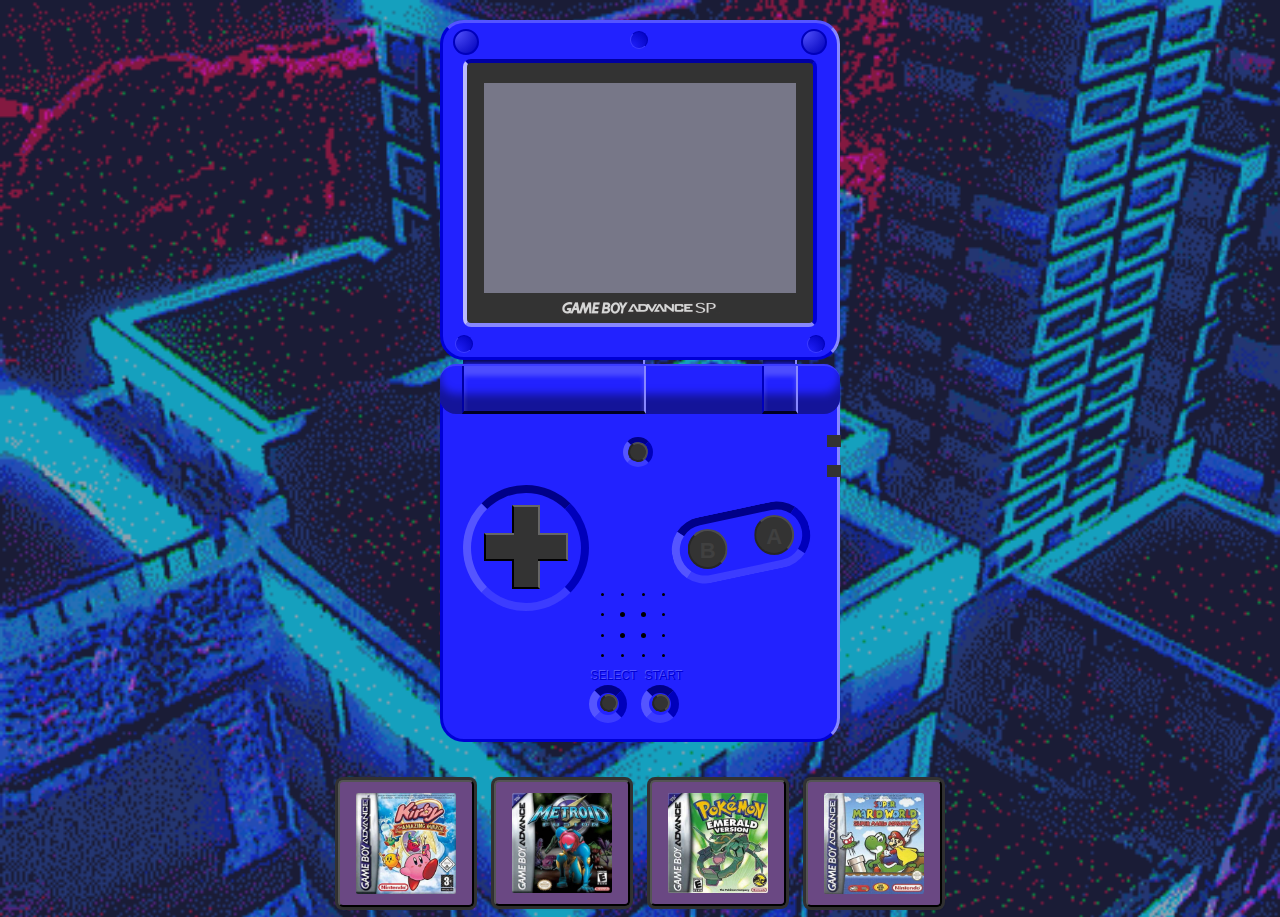
==== gbaemulator/index.html @ bf4791a1 "added a gba emulator to portafolio" ====
<html>

<head>
    <link rel="stylesheet" href="resources/style.css" />
    <title>GBA-web</title>
    <meta name="description" content="Play GBA games on the web!" />
    <meta name="author" content="Harrison Lingren" />

    <script src="js/util.js"></script>
    <script src="js/core.js"></script>
    <script src="js/arm.js"></script>
    <script src="js/thumb.js"></script>
    <script src="js/mmu.js"></script>
    <script src="js/io.js"></script>
    <script src="js/audio.js"></script>
    <script src="js/video.js"></script>
    <script src="js/video/proxy.js"></script>
    <script src="js/video/software.js"></script>
    <script src="js/irq.js"></script>
    <script src="js/keypad.js"></script>
    <script src="js/sio.js"></script>
    <script src="js/savedata.js"></script>
    <script src="js/gpio.js"></script>
    <script src="js/gba.js"></script>
    <script src="resources/xhr.js"></script>
</head>

<body>
    <div class="system-container">
        <div class="screen-body">
            <div class="screen-bumper" id="bumper-ul"></div>
            <div class="screen-bumper" id="bumper-ur"></div>
            <div class="screen-bumper small-bumper" id="bumper-tm"></div>
            <div class="screen-bumper small-bumper" id="bumper-ll"></div>
            <div class="screen-bumper small-bumper" id="bumper-lr"></div>
            <div class="screen-border">
                <div class="screen">
                    <canvas id="screen" width="315" height="210"></canvas>
                </div>
                <img src="img/large_Nintendo_Gameboy_advanced_SP_logo_system_logo_small.png">
            </div>
        </div>
        <div class="swivel"> </div>

        <div class="gamepad-body">

            <div class="power-light"></div>
            <div class="power-light"></div>


            <div class="pad-container">
                <div class="d-pad"></div>
            </div>

            <div class="pad-container buttons-container">
                <div class="b-button">
                    B
                </div>

                <a href="#">
                    <div class="a-button">
                        A
                    </div>
                </a>

            </div>

            <div class="pad-container power-container">
                <a href="#">
                    <div class="b-button power-button">
                    </div>
                </a>
            </div>
            <div class="speaker-holder">
                <div class="dot small-dot"></div>
                <div class="dot small-dot"></div>
                <div class="dot small-dot"></div>
                <div class="dot small-dot"></div>
                <div class="dot small-dot"></div>
                <div class="dot large-dot"></div>
                <div class="dot large-dot"></div>
                <div class="dot small-dot"></div>
                <div class="dot small-dot"></div>
                <div class="dot large-dot"></div>
                <div class="dot large-dot"></div>
                <div class="dot small-dot"></div>
                <div class="dot small-dot"></div>
                <div class="dot small-dot"></div>
                <div class="dot small-dot"></div>
                <div class="dot small-dot"></div>
            </div>


            <div class="pad-container select-container">
                <div class="a-button select-button"> </div>
            </div>

            <div class="pad-container start-container">
                <div class="a-button start-button">
                </div>
            </div>

            <div class="select-label">SELECT</div>
            <div class="select-label">SELECT</div>

            <div class="start-label">START</div>
            <div class="start-label">START</div>
        </div>
    </div>

    <section class="games-container">
        <div class="game--item">
            <button id="game-rom-image-kirby-mirror">
				<a>
					<img src="/gbaemulator/roms/kirby-amazing-mirror-image.jpg">
				</a>
			</button>
        </div>
        <div class="game--item">
            <button id="game-rom-image-metroid-fusion">
				<a>
					<img src="/gbaemulator/roms/metroid-fusion-image.jpg">
				</a>
			</button>
        </div>
        <div class="game--item">
            <button id="game-rom-image-pokemon-emerald">
				<a>
					<img src="/gbaemulator/roms/pokemon-esmerald-image.jpg">
				</a>
			</button>
        </div>
        <div class="game--item">
            <button id="game-rom-image-supermario2">
				<a>
					<img src="/gbaemulator/roms/super-mario-2-image.jpg">
				</a>
			</button>
        </div>
    </section>

    <!-- DEPRECATED !! -->
    <!-- <section id="controls">
        <div id="preload">
            <button class="bigbutton" id="select" onclick="document.getElementById('loader').click()">Choose Game...</button>
            <input id="loader" type="file" accept=".gba" onchange="run(this.files[0]);">
            <button onclick="document.getElementById('saveloader').click()">Upload Savegame...</button>
            <input id="saveloader" type="file" onchange="uploadSavedataPending(this.files[0]);">
        </div>
        <div id="ingame" class="hidden">
            <button id="pause" class="bigbutton" onclick="togglePause()">PAUSE</button>
            <button class="bigbutton" onclick="reset()">RESET</button>
            <button onclick="gba.downloadSavedata()">Download Savegame</button>
            <button onclick="screenshot()">Screenshot</button>
            <br />
            <label id="pixelated">
  			<input type="checkbox" onchange="setPixelated(this.checked)">
  			<p>Pixelated</p>
  		</label>
            <div id="sound">
                <input type="checkbox" checked onchange="gba.audio.masterEnable = this.checked">
                <p>Sound</p>
                <input type="range" min="0" max="1" value="1" step="any" onchange="setVolume(this.value)" oninput="setVolume(this.value)">
            </div>
        </div>
    </section> -->
    <script src="/gbaemulator/startup.js"></script>
</body>

</html>
---- gbaemulator/resources/style.css ----
body {
    margin: 0;
    padding: 0;
    background: #ffffff;
    background: -webkit-gradient(linear, left top, left bottom, color-stop(0%, #ffffff), color-stop(100%, #e5e5e5));
    background: -webkit-linear-gradient(top, #ffffff 0%, #C9C9C9 100%);
    background: linear-gradient(to bottom, #ffffff 0%, #C9C9C9 100%);
    font-family: "Open Sans", sans-serif;
    background-image: url(/src/assets/city.gif);
    background-size: cover;
}

.system-container {
    width: 400px;
    height: 730px;
    margin: 20px auto;
}

.screen-body {
    background-color: #2222ff;
    width: 400px;
    height: 340px;
    border-radius: 24px;
    position: relative;
    padding: 20px;
    box-sizing: border-box;
    border: 3px solid #0000d5;
    border-right-color: #8888ff;
    border-top-color: #5555ff;
}

.screen-body:before {
    content: '';
    width: 180px;
    height: 8px;
    background-color: #2222ff;
    position: absolute;
    bottom: -8px;
    z-index: -1;
    left: 20px;
    border-right: 2px solid #8888ff;
    box-shadow: inset 0px 6px 5px 0px rgba(0, 0, 0, 0.75);
}

.screen-body:after {
    content: '';
    width: 32px;
    height: 8px;
    background-color: #2222ff;
    position: absolute;
    bottom: -8px;
    z-index: -1;
    left: 320px;
    border-right: 2px solid #8888ff;
    box-shadow: inset 0px 6px 5px 0px rgba(0, 0, 0, 0.75);
}

.screen-border {
    background-color: #333;
    width: 100%;
    margin: 16px auto;
    height: 268px;
    box-sizing: border-box;
    border: 4px solid #bbbbff;
    border-radius: 8px;
    border-top-color: #0000a2;
    border-right-color: #0000d5;
    border-bottom-color: #8888ff;
}

.screen-border img {
    position: absolute;
    left: 112px;
    bottom: 36px;
    opacity: .8;
}

.screen {
    background-color: #777788;
    margin: 20px auto;
    width: 90%;
    height: 210px;
}

.screen-bumper {
    border-radius: 100%;
    width: 22px;
    height: 22px;
    position: absolute;
    background: -webkit-radial-gradient(top left, circle, #5555ff, #0000bb);
    background: radial-gradient(circle at top left, #5555ff, #0000bb);
    border: 2px solid #0000bb;
}

#bumper-ul {
    left: 10px;
    top: 6px;
}

#bumper-ur {
    right: 10px;
    top: 6px;
}

#bumper-ll {
    left: 12px;
    bottom: 4px;
}

#bumper-lr {
    right: 12px;
    bottom: 4px;
}

#bumper-tm {
    left: calc(50% - 10px);
    top: 8px;
}

.small-bumper {
    width: 16px;
    height: 16px;
    background: -webkit-radial-gradient(bottom left, circle, #2222ff, #0000bb);
    background: radial-gradient(circle at bottom left, #2222ff, #0000bb);
    border-width: 1px;
    border-left-color: #3c3cff;
    border-bottom-color: #3c3cff;
}

.swivel {
    width: 100%;
    border-radius: 16px;
    height: 48px;
    background-color: #2222ff;
    position: relative;
    top: 4px;
    box-shadow: inset 0px -20px 8px 0px rgba(0, 0, 0, 0.4);
    border-top: 2px solid #3c3cff;
}

.swivel:before {
    content: '';
    width: 180px;
    height: 45px;
    position: absolute;
    bottom: -20px;
    z-index: 1;
    left: 22px;
    top: 0px;
    border-right: 2px solid #8888ff;
    border-left: 2px solid #0000a2;
    border-bottom: 3px solid #000022;
    box-shadow: inset 0px 10px 5px 0px rgba(255, 255, 255, 0.2);
}

.swivel:after {
    content: '';
    width: 32px;
    height: 45px;
    position: absolute;
    bottom: -20px;
    z-index: 1;
    left: 322px;
    top: 0px;
    border-right: 2px solid #8888ff;
    border-left: 2px solid #0000bb;
    border-bottom: 3px solid #000022;
    box-shadow: inset 0px 10px 5px 0px rgba(255, 255, 255, 0.2);
}

.gamepad-body {
    background-color: #2222ff;
    width: 400px;
    height: 360px;
    border-radius: 24px;
    position: relative;
    padding: 20px;
    box-sizing: border-box;
    border: 3px solid #0000d5;
    border-right-color: #8888ff;
    border-top-color: #5555ff;
    z-index: -1;
    top: -28px;
}

.pad-container {
    width: 110px;
    height: 110px;
    border: 8px solid #0000bb;
    border-radius: 100%;
    position: absolute;
    left: 20px;
    top: 100px;
    border-top-color: #000088;
    border-left-color: #5555ff;
    border-bottom-color: #3c3cff;
}

.d-pad {
    width: 28px;
    height: 84px;
    background-color: #333;
    position: relative;
    margin: 12px auto;
    box-sizing: border-box;
    border: 2px solid black;
    border-top: 2px solid #666666;
    border-right: 2px solid #666666;
}

.d-pad:before {
    width: 30px;
    height: 28px;
    position: absolute;
    content: '';
    background-color: #333;
    left: -30px;
    top: 26px;
    border-bottom: 2px solid black;
    border-left: 2px solid black;
    border-top: 2px solid #666666;
    box-sizing: border-box;
}

.d-pad:after {
    width: 30px;
    height: 28px;
    position: absolute;
    content: '';
    background-color: #333;
    left: 24px;
    top: 26px;
    border-top: 2px solid #666666;
    border-right: 2px solid #666666;
    border-bottom: 2px solid black;
    box-sizing: border-box;
}

.buttons-container {
    width: 124px;
    height: 51px;
    border: 8px solid #0000bb;
    border-radius: 110px;
    position: relative;
    left: 208px;
    top: 104px;
    border-top-color: #000088;
    border-left-color: #5555ff;
    border-bottom-color: #3c3cff;
    -webkit-transform: rotate(-12deg);
    transform: rotate(-12deg);
}

.b-button,
.a-button {
    font-family: Arial, Helvetica, sans-serif;
    font-weight: 700;
    line-height: 40px;
    font-size: 22px;
    color: #404040;
    -webkit-transform: rotate(12deg);
    transform: rotate(12deg);
    text-align: center;
    width: 40px;
    height: 40px;
    background-color: #333;
    border-radius: 100%;
    position: absolute;
    left: 8px;
    top: 5px;
    box-sizing: border-box;
    border: 2px solid;
    border-color: #4d4d4d;
    border-left-color: #262626;
    border-bottom-color: #262626;
}

.a-button {
    left: 76px;
}

.power-container {
    width: 20px;
    height: 20px;
    position: absolute;
    left: 180px;
    top: 52px;
    border-width: 5px;
}

.power-button {
    width: 20px;
    height: 20px;
    position: absolute;
    left: 0;
    top: 0;
    color: #fff;
}

.speaker-holder {
    width: 80px;
    height: 80px;
    position: absolute;
    top: 200px;
    left: 150px;
    display: -webkit-box;
    display: -webkit-flex;
    display: -ms-flexbox;
    display: flex;
    -webkit-box-pack: justify;
    -webkit-justify-content: space-between;
    -ms-flex-pack: justify;
    justify-content: space-between;
    -webkit-flex-wrap: wrap;
    -ms-flex-wrap: wrap;
    flex-wrap: wrap;
    -webkit-box-align: center;
    -webkit-align-items: center;
    -ms-flex-align: center;
    align-items: center;
}

.dot {
    width: 3px;
    height: 3px;
    background-color: #000;
    margin: 8px;
    border-radius: 100%;
}

.large-dot {
    width: 5px;
    height: 5px;
    border-radius: 5px;
}

.select-container,
.start-container {
    width: 22px;
    height: 22px;
    position: absolute;
    left: 146px;
    top: 300px;
}

.start-container {
    left: 198px;
}

.select-button,
.start-button {
    position: absolute;
    height: 18px;
    width: 18px;
    left: 3px;
    top: 1px;
}

.a-button:active {
    background-color: #999999;
}

.select-label,
.start-label {
    position: absolute;
    font-family: Impact, Charcoal, sans-serif;
    font-size: 12px;
    left: 148px;
    bottom: 56px;
    color: #0000d5;
    z-index: 2;
}

.start-label {
    left: 202px;
}

.start-label+.start-label {
    left: 201px;
    bottom: 57px;
    color: #5555ff;
    z-index: 1;
}

.select-label+.select-label {
    color: #5555ff;
    left: 147px;
    bottom: 57px;
    z-index: 1;
}

.power-light {
    position: absolute;
    width: 14px;
    height: 12px;
    background-color: #333;
    right: -4px;
    top: 50px;
}

.power-light+.power-light {
    top: 80px;
}


/* -- from gbajs -- */

.games-container {
    width: 100%;
    height: auto;
    display: flex;
    justify-content: center;
}

.game--item a img {
    width: 100px;
    width: 100px;
    margin: 10px;
    border-radius: 2px;
}

.game--item a {
    cursor: pointer;
}

.game--item button {
    background-color: #6A4883;
    margin: 10px;
    border-radius: 5px;
    box-shadow: rgba(0, 0, 0, 0.16) 0px 1px 4px, rgb(51, 51, 51) 0px 0px 0px 3px;
}


/* button {
    background-color: #6A4883;
    font-weight: bold;
    font-size: 18px;
    color: white;
    text-shadow: 0 3px #433061;
    padding: 2px 10px 5px;
    border-radius: 0 0 10px 10px;
    border: 0 solid rgba(0, 0, 0, 0.4);
    border-width: 3px 1px 0px;
    display: inline;
    box-shadow: 0 2px 6px -1px rgba(0, 0, 0, 0.2) inset;
    margin: 0 0 20px;
    font-family: 'Calibri', 'Verdana', sans-serif;
}

label,
#sound,
#controls>div>p {
    display: block;
    margin: 5px 30px;
    height: 18px;
}

label,
#sound {
    float: left;
    clear: left;
}

#sound+p {
    margin-top: -23px !important;
}

#controls>div>p {
    float: right;
    clear: right;
}

input[type=checkbox] {
    margin: -3px 5px 0 0;
}

input[type=checkbox]::after {
    display: inline-block;
    content: "";
    background-color: #765490;
    border: 0 solid rgba(0, 0, 0, 0.3);
    border-width: 1px 1px 2px;
    width: 12px;
    height: 12px;
    border-radius: 3px;
    position: relative;
    top: -3px;
    visibility: visible;
}

input[type=checkbox]:checked::after {
    background-color: #6A4883;
    border-width: 2px 1px 1px;
    box-shadow: 0 2px 6px -1px rgba(0, 0, 0, 0.2) inset;
}

#controls::before {
    content: "";
    display: block;
    height: 30px;
    width: 647px;
    border-radius: 5px / 15px;
    border: 1px solid rgba(0, 0, 0, 0.4);
    border-width: 0 1px;
    margin: 0 -5px 20px;
    background: -webkit-linear-gradient(top, #8769A0, #9578B9 15%, #6A4883 50%, #433061);
    background: -moz-linear-gradient(top, #8769A0, #9578B9 15%, #6A4883 50%, #433061);
    box-shadow: 0 5px 4px -3px rgba(0, 0, 0, 0.6);
    position: absolute;
}

#controls {
    border-radius: 20px;
    border: 1px solid rgba(0, 0, 0, 0.4);
    border-top: none;
    box-shadow: 0 4px 4px -2px rgba(0, 0, 0, 0.9), 0 -40px 2px -1px #433061 inset;
    width: 640px;
    margin: auto;
    height: 200px;
    bottom: 10px;
    overflow: hidden;
    background-color: #765490;
}

#controls>div {
    margin: 40px 40px 0 40px;
    -moz-transform-origin: 50% 0;
    -moz-transform: rotateX(0deg);
    -moz-transition: -moz-transform linear 0.5s;
    -webkit-transform-origin-y: 2px;
    -webkit-transform: rotateX(0deg);
    -webkit-transition: -webkit-transform linear 0.5s;
}

#controls>#ingame {
    margin: 2px 40px 0 40px;
}

#controloptions {
    margin: 8px auto 0 auto;
    color: #FFF;
    display: inline-block;
} */
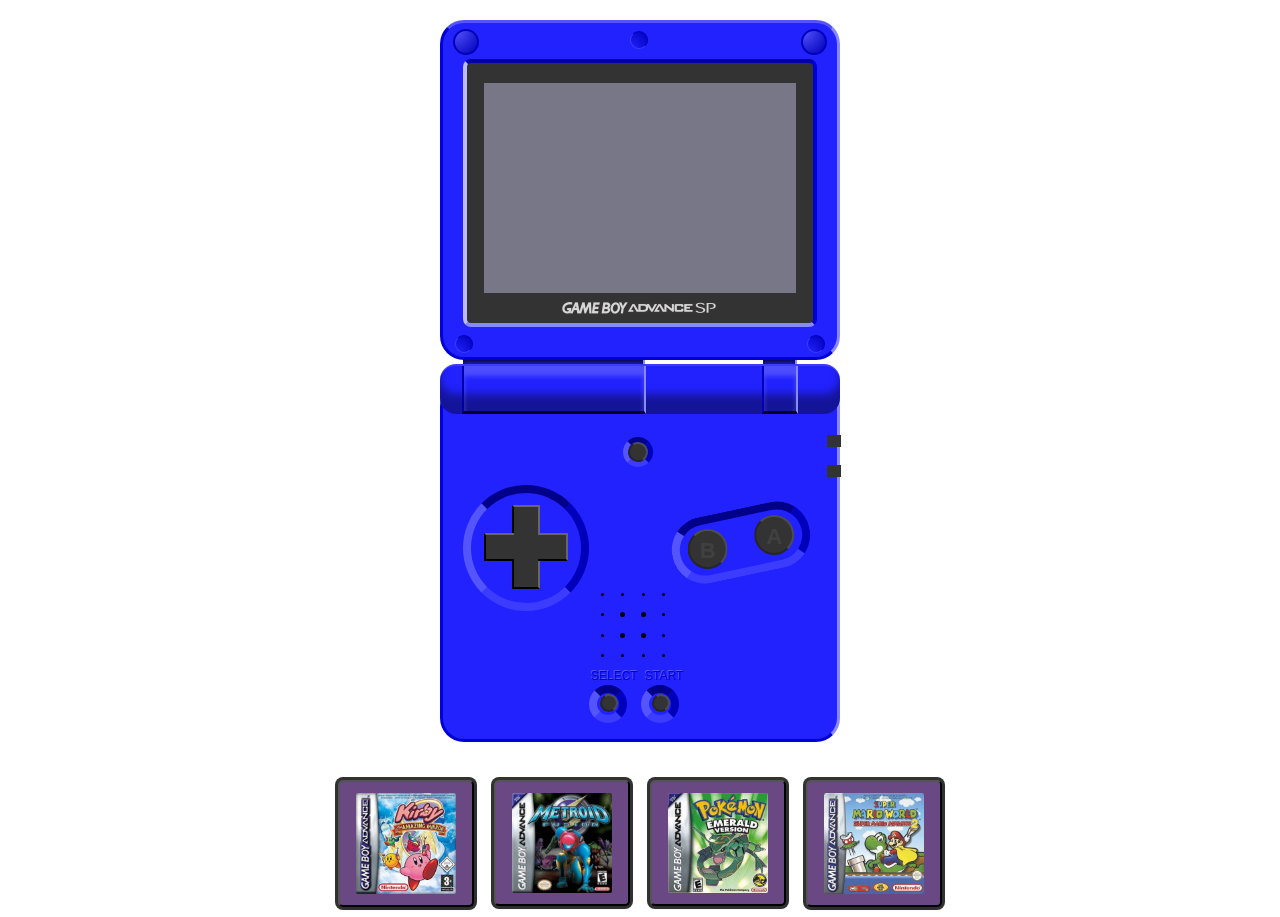
==== commit 29aebd07: "Update index.html" ====
--- a/gbaemulator/index.html
+++ b/gbaemulator/index.html
@@ -112,28 +112,28 @@
         <div class="game--item">
             <button id="game-rom-image-kirby-mirror">
 				<a>
-					<img src="/gbaemulator/roms/kirby-amazing-mirror-image.jpg">
+					<img src="roms/kirby-amazing-mirror-image.jpg">
 				</a>
 			</button>
         </div>
         <div class="game--item">
             <button id="game-rom-image-metroid-fusion">
 				<a>
-					<img src="/gbaemulator/roms/metroid-fusion-image.jpg">
+					<img src="roms/metroid-fusion-image.jpg">
 				</a>
 			</button>
         </div>
         <div class="game--item">
             <button id="game-rom-image-pokemon-emerald">
 				<a>
-					<img src="/gbaemulator/roms/pokemon-esmerald-image.jpg">
+					<img src="roms/pokemon-esmerald-image.jpg">
 				</a>
 			</button>
         </div>
         <div class="game--item">
             <button id="game-rom-image-supermario2">
 				<a>
-					<img src="/gbaemulator/roms/super-mario-2-image.jpg">
+					<img src="roms/super-mario-2-image.jpg">
 				</a>
 			</button>
         </div>
@@ -164,7 +164,7 @@
             </div>
         </div>
     </section> -->
-    <script src="/gbaemulator/startup.js"></script>
+    <script src="startup.js"></script>
 </body>
 
-</html>+</html>
--- a/gbaemulator/resources/style.css
+++ b/gbaemulator/resources/style.css
@@ -6,7 +6,7 @@
     background: -webkit-linear-gradient(top, #ffffff 0%, #C9C9C9 100%);
     background: linear-gradient(to bottom, #ffffff 0%, #C9C9C9 100%);
     font-family: "Open Sans", sans-serif;
-    background-image: url(/src/assets/city.gif);
+    background-image: url(../src/assets/city.gif);
     background-size: cover;
 }
 
@@ -540,4 +540,4 @@
     margin: 8px auto 0 auto;
     color: #FFF;
     display: inline-block;
-} */+} */
